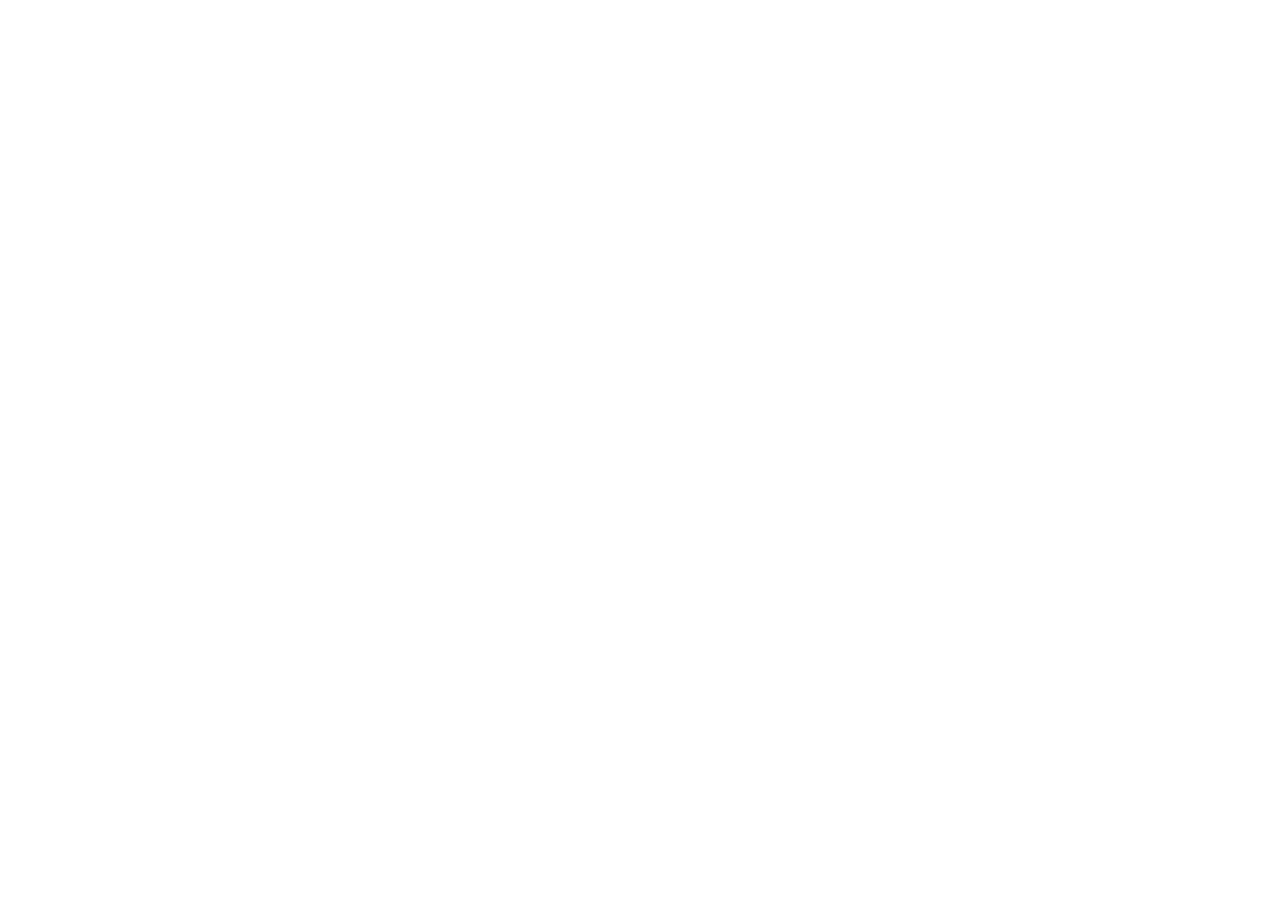
==== index.html @ 7e0b4689 "Create index.html" ====
<!doctype html>
<html lang="en">
  <head>
    <meta charset="UTF-8" />
    <meta name="viewport" content="width=device-width, initial-scale=1.0" />
    <title>Feria de Adopción USFQ</title>
  </head>
  <body></body>
</html>
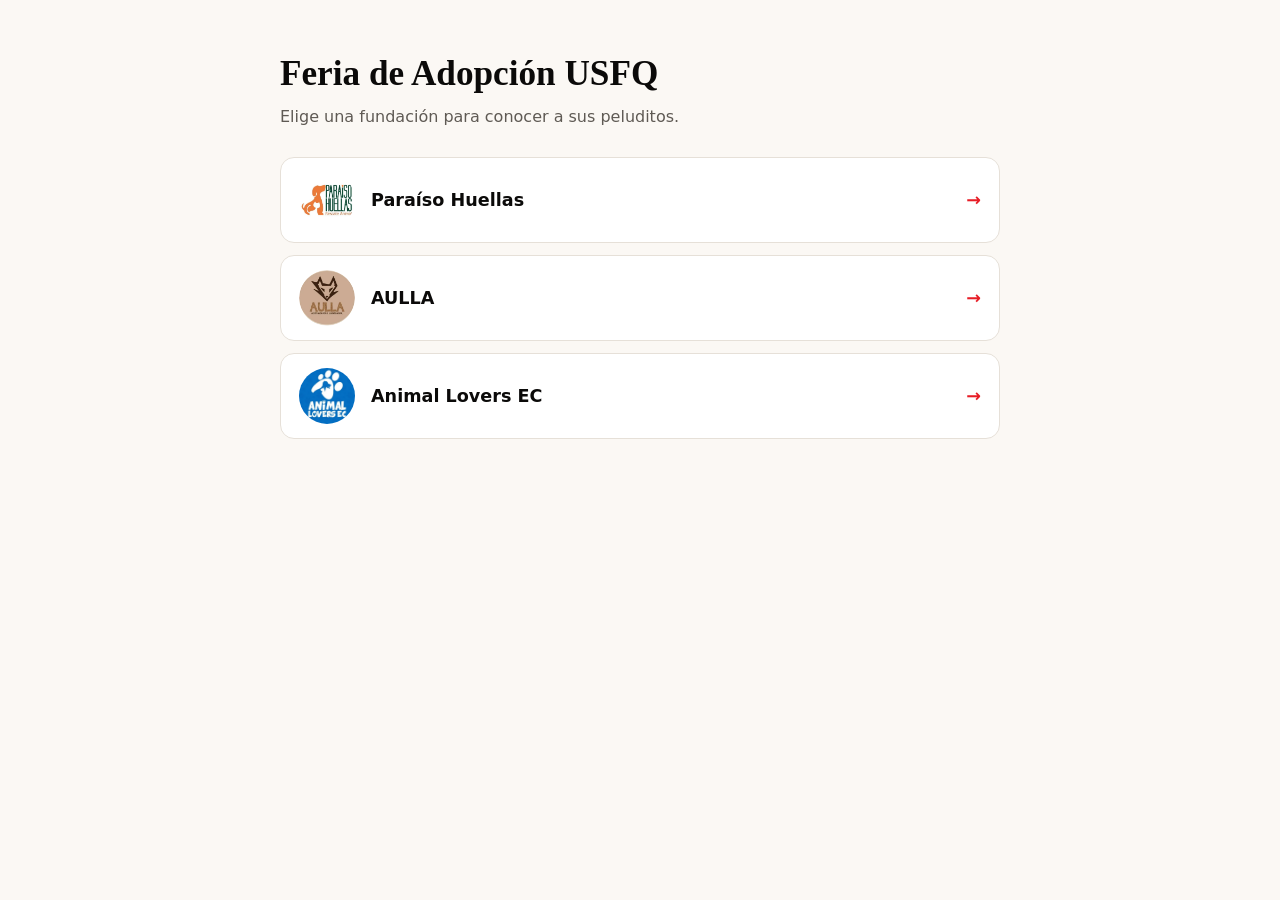
==== commit 51d4f6b9: "nuevas fichas" ====
--- a/index.html
+++ b/index.html
@@ -1,9 +1,35 @@
 <!doctype html>
-<html lang="en">
+<html lang="es">
   <head>
-    <meta charset="UTF-8" />
-    <meta name="viewport" content="width=device-width, initial-scale=1.0" />
+    <meta charset="utf-8" />
+    <meta name="viewport" content="width=device-width, initial-scale=1" />
     <title>Feria de Adopción USFQ</title>
+    <meta name="description" content="Conoce a los peluditos de las fundaciones de la Feria de Adopción USFQ." />
+    <style>
+      :root { --ink: #0b0a09; --cream: #fbf8f4; --line: #e6e0d8; --muted: #5f5a54; --red: #e71d26; }
+      * { box-sizing: border-box; }
+      body { margin: 0; background: var(--cream); color: var(--ink);
+        font-family: system-ui, -apple-system, "Segoe UI", Roboto, Helvetica, Arial, sans-serif; line-height: 1.5; }
+      main { width: min(720px, 100% - 32px); margin: 0 auto; padding: 48px 0; }
+      h1 { font-family: "Libre Baskerville", Georgia, serif; font-size: clamp(1.6rem, 5vw, 2.2rem); margin: 0 0 4px; }
+      p { margin: 0 0 28px; color: var(--muted); }
+      ul { list-style: none; margin: 0; padding: 0; display: grid; gap: 12px; }
+      a { display: flex; align-items: center; gap: 16px; padding: 14px 18px; background: #fff;
+        border: 1px solid var(--line); border-radius: 14px; color: inherit; text-decoration: none; font-weight: 600; font-size: 1.1rem; }
+      a:hover, a:focus-visible { border-color: var(--red); }
+      a img { width: 56px; height: 56px; border-radius: 50%; object-fit: cover; flex: none; }
+      a span { margin-left: auto; color: var(--red); }
+    </style>
   </head>
-  <body></body>
+  <body>
+    <main>
+      <h1>Feria de Adopción USFQ</h1>
+      <p>Elige una fundación para conocer a sus peluditos.</p>
+      <ul>
+        <li><a href="paraiso-huellas/index.html"><img src="paraiso-huellas/img/logo.webp" alt="" />Paraíso Huellas<span>→</span></a></li>
+        <li><a href="aulla/index.html"><img src="aulla/img/logo.webp" alt="" />AULLA<span>→</span></a></li>
+        <li><a href="animal-lovers/index.html"><img src="animal-lovers/img/logo.webp" alt="" />Animal Lovers EC<span>→</span></a></li>
+      </ul>
+    </main>
+  </body>
 </html>
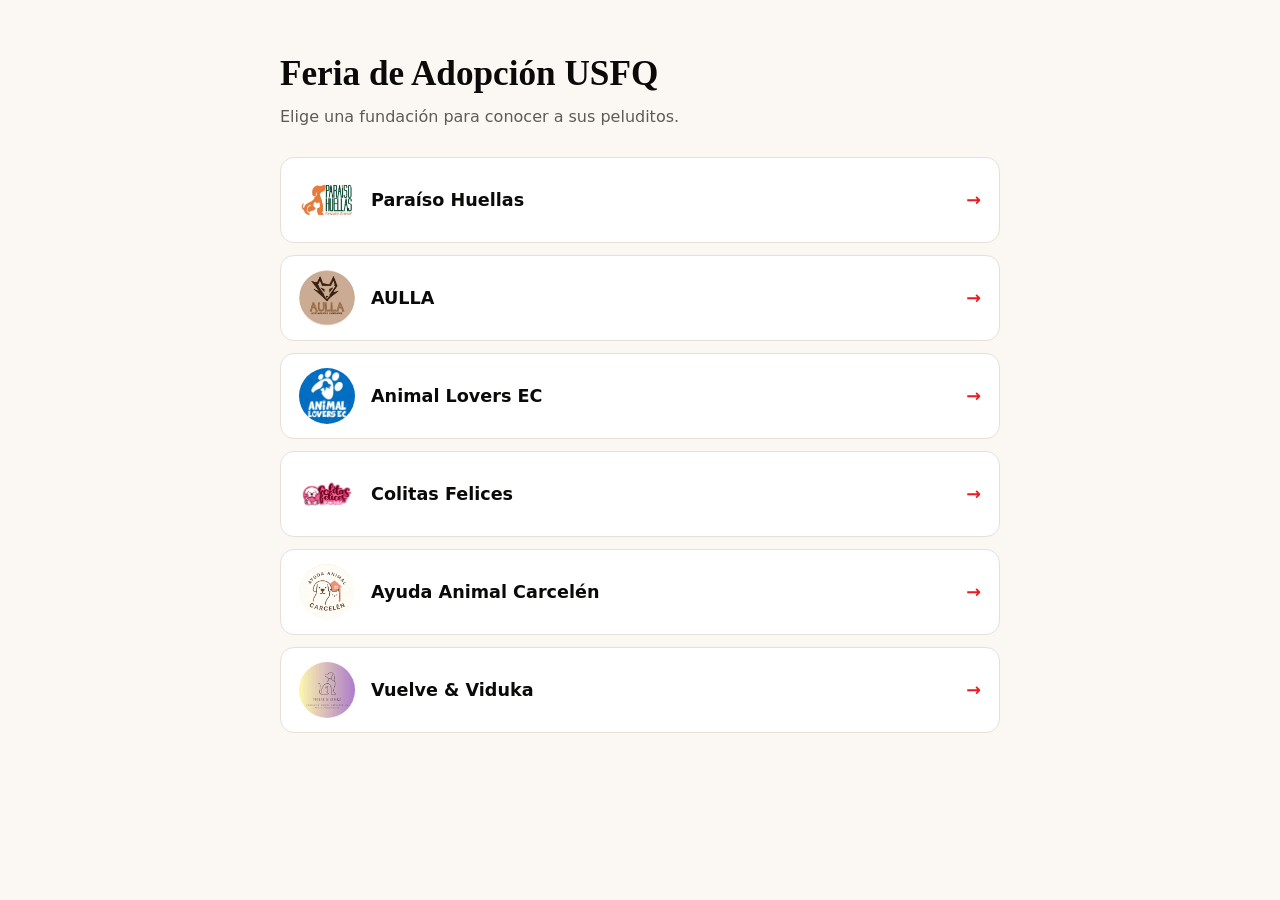
==== commit c278b693: "nuevas fundaciones" ====
--- a/index.html
+++ b/index.html
@@ -29,6 +29,9 @@
         <li><a href="paraiso-huellas/index.html"><img src="paraiso-huellas/img/logo.webp" alt="" />Paraíso Huellas<span>→</span></a></li>
         <li><a href="aulla/index.html"><img src="aulla/img/logo.webp" alt="" />AULLA<span>→</span></a></li>
         <li><a href="animal-lovers/index.html"><img src="animal-lovers/img/logo.webp" alt="" />Animal Lovers EC<span>→</span></a></li>
+        <li><a href="colitas-felices/index.html"><img src="colitas-felices/img/logo.webp" alt="" />Colitas Felices<span>→</span></a></li>
+        <li><a href="ayuda-animal-carcelen/index.html"><img src="ayuda-animal-carcelen/img/logo.webp" alt="" />Ayuda Animal Carcelén<span>→</span></a></li>
+        <li><a href="vuelve-y-viduka/index.html"><img src="vuelve-y-viduka/img/logo.webp" alt="" />Vuelve &amp; Viduka<span>→</span></a></li>
       </ul>
     </main>
   </body>
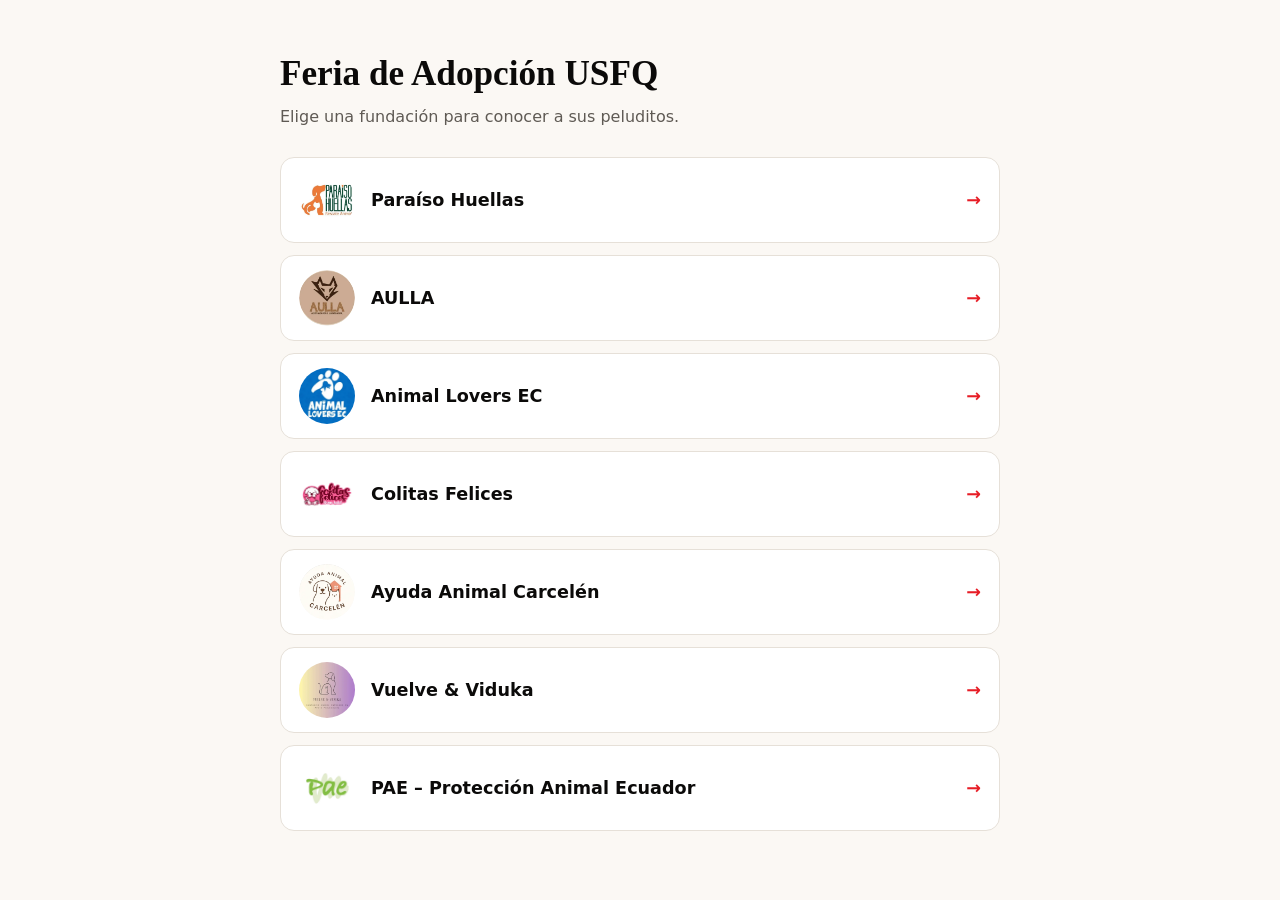
==== commit 48662ec8: "inclusión de PAE" ====
--- a/index.html
+++ b/index.html
@@ -32,6 +32,7 @@
         <li><a href="colitas-felices/index.html"><img src="colitas-felices/img/logo.webp" alt="" />Colitas Felices<span>→</span></a></li>
         <li><a href="ayuda-animal-carcelen/index.html"><img src="ayuda-animal-carcelen/img/logo.webp" alt="" />Ayuda Animal Carcelén<span>→</span></a></li>
         <li><a href="vuelve-y-viduka/index.html"><img src="vuelve-y-viduka/img/logo.webp" alt="" />Vuelve &amp; Viduka<span>→</span></a></li>
+        <li><a href="pae/index.html"><img src="pae/img/logo.webp" alt="" />PAE – Protección Animal Ecuador<span>→</span></a></li>
       </ul>
     </main>
   </body>
